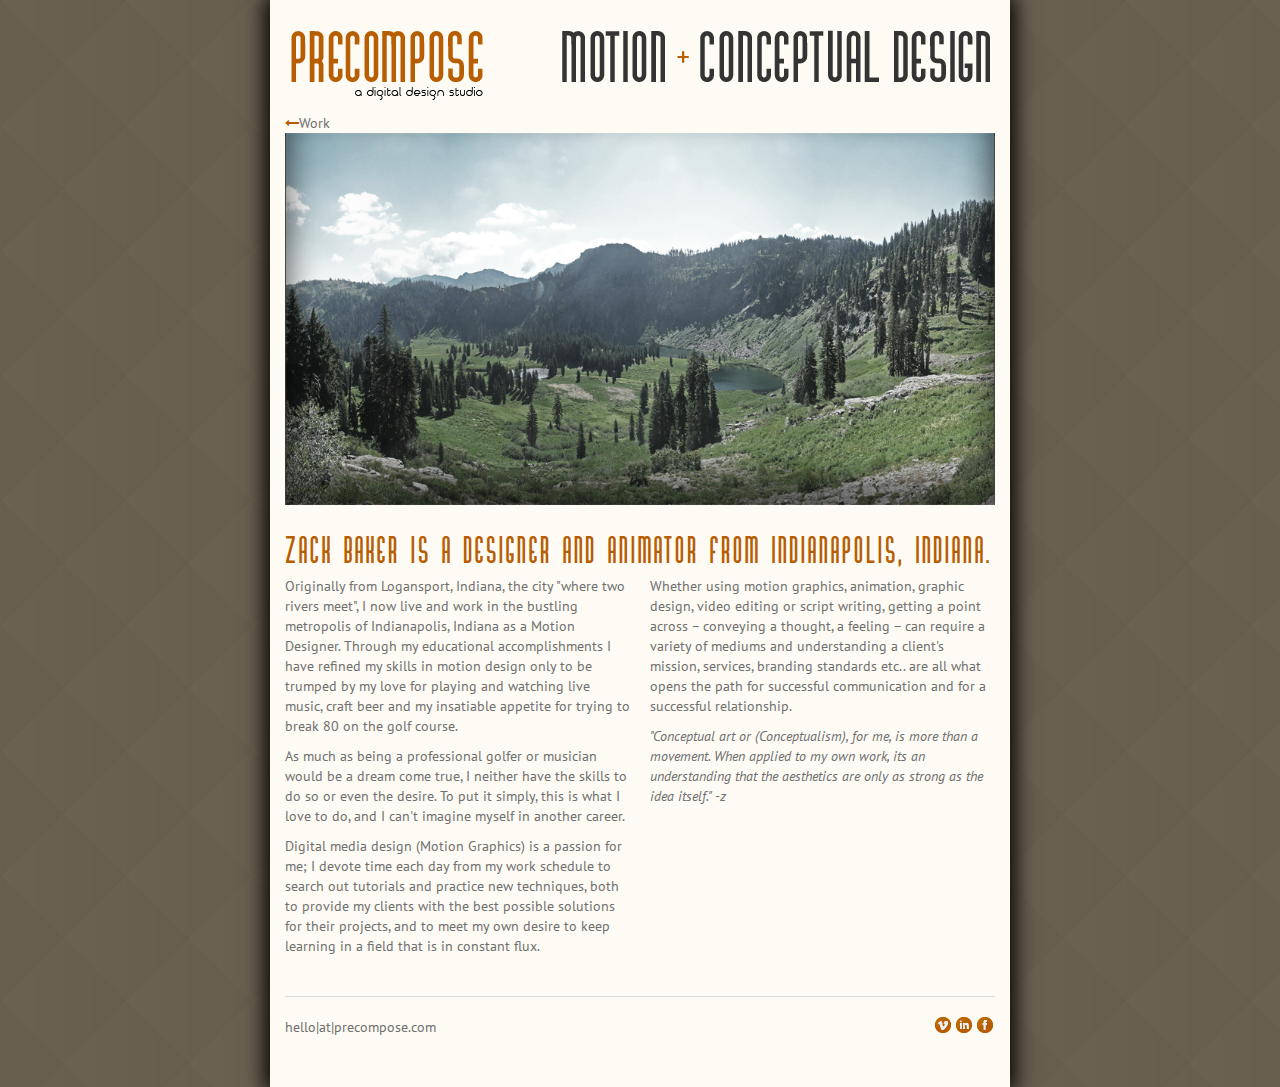
==== about.html @ dc4c1881 "..." ====
<!doctype html>
<html lang="en">
  <head>
    <meta charset="utf-8">
    <meta http-equiv="X-UA-Compatible" content="IE=edge">
    <meta name="viewport" content="width=device-width, initial-scale=1">
    <meta name="description" content="Precompose: frelance After Effects, Cinema 4d, (Motion Design) - Zack Baker" />
    <meta name="keywords" content="motion graphics, creative network, creative community, creative professional, creative professionals, social network, creative, precompose,zackbaker,afterefeects,cinema4d,photoshop,illustrator" />
    <title>Precompose | Motion + Conceptual Design</title>
    <link href='http://fonts.googleapis.com/css?family=PT+Sans:400,700,400italic,700italic' rel='stylesheet' type='text/css'>
	<script src="http://code.jquery.com/jquery-1.11.0.min.js"></script>
	<link rel="stylesheet" href="css/bootstrap.min.css">
	<link rel="stylesheet" href="css/main.css">
	
	<link href="http://netdna.bootstrapcdn.com/font-awesome/4.1.0/css/font-awesome.min.css" rel="stylesheet">
	<script src="js/bootstrap.min.js"></script>
    <script src="js/precompose.js"></script>
<!-- IE * fix for bootstrap -->
        <!--[if lt IE 9]>
            <link href="//cdn2.content.compendiumblog.com/uploads/user/12a67f85-8b31-465a-93a1-99f578338c75/f30e0815-ecbe-453c-a2aa-16ced8dba3cf/File/5edc054fa41fefdffcec1fa5dbf74fa3/sm_plus.css" rel="stylesheet"/>
            <link href="//cdn2.content.compendiumblog.com/uploads/user/12a67f85-8b31-465a-93a1-99f578338c75/f30e0815-ecbe-453c-a2aa-16ced8dba3cf/File/d87bc65678f68b7696004fa24219303e/md_plus.css" rel="stylesheet"/>
            <style>.container{width: 1170px;max-width: 100%}.hidden-lg, .hidden-md{display:none !important;}.visible-lg, .visible-md{display: block !important;}</style>
        <![endif]-->
  </head>       
    <body>
        <div class="container shadow">
            <div id="header">
                <div class="row">
                    <div id="logo" class="col-sm-12 logo hidden-xs">
                        <a href="./index.html">
  						<img src="images/logo.png"  />
					</a>
                    </div>
                </div>
                <nav id="navbar" class="navbar navbar-default navhide" role="navigation">
                    <div class="inner-nav container-fluid">
                    <!-- Brand and toggle get grouped for better mobile display -->
                        <div class="navbar-header">
                            <button type="button" class="navbar-toggle" data-toggle="collapse" data-target=".navbar-collapse">
                                <span class="sr-only">Toggle navigation</span>
                                <span class="icon-bar"></span>
                                <span class="icon-bar"></span>
                                <span class="icon-bar"></span>
                            </button>
                            
                        </div>
    
                        <!-- Collect the nav links, forms, and other content for toggling -->
                        <div class="collapse navbar-collapse .navbar-collapse">
                            <ul class="nav navbar-nav">
                                <li>
                                    <a href="about.html">about<span style="color:rgb(193,83,2);">.</span></a>
                                </li>
                                 <li>
                                    <a href="ZackBaker_Resume_2014.pdf" target="new">res<span style="color:rgb(193,83,2);">.</span></a>
                                </li>
                                <li>
                                    <a href="mailto:bakerzt@gmail.com?Subject=Hello Zack, from precompose..">contact<span style="color:rgb(193,83,2);">.</span></a>
                                </li>
                            </ul>
                        </div><!-- /.navbar-collapse -->
                    </div><!-- /.container-fluid -->
                </nav>
            </div>
            <div class="row">
                <div class="col-sm-12">
                	<span class="link">
                    	<a href="./index.html"> <i class="fa fa-long-arrow-left"></i>Work</a>
                    </span>
                </div>
			</div>
            <div class="row">
                <div class="col-sm-12">
                	<img src="images/landscape.png" />
                </div>
			</div>
            <div class="row">
                <div class="col-sm-12">
                    <h1>Zack Baker is a designer and animator from Indianapolis, Indiana.</h1>
                </div>
            </div>
            <div class="row">
                <div class="col-sm-6">
                	<p>Originally from Logansport, Indiana,  the city "where two rivers meet",
					I now live and work in the bustling metropolis of Indianapolis, Indiana 
					as a Motion Designer. Through my educational accomplishments I have
					refined my skills in motion design only to be  trumped by my love for
					playing and watching live music, craft beer and my insatiable appetite
					for trying to break 80 on  the golf course.</p>
                	<p>As much as being a professional golfer or musician would be a dream 
					come true, I neither have the skills to do so or even the desire. 
					To put it simply, this is what I love to do, and I can't imagine myself 
					in another career.</p>
                	<p>Digital media design (Motion Graphics) is a passion for me; I devote 
					time each day from my work schedule to search out tutorials and 
					practice new techniques, both to provide my clients with the best
					possible solutions for their projects, and to meet my own desire to 
					keep learning in a field that is in constant flux. </p>
                </div> 
                <div class="col-sm-6">
                	<p>Whether using motion graphics, animation, graphic design, video 
					editing or script writing, getting a point across  – conveying a thought,
					a feeling – can require a variety of mediums  and understanding a 
					client's mission, services,  branding standards etc..  are all what opens 
					the path for successful  communication and for a successful relationship.</p>
                	<p><em>"Conceptual art or (Conceptualism), for me, is more than a movement. 
					When applied to my own  work, its an understanding that the aesthetics are 
					only as strong as the idea itself."    -z</em></p>
                </div>
            </div>	
            <div class="footer">
                <div class="row">
                	<div class="col-sm-10 col-xs-8"><a href="mailto:bakerzt@gmail.com?Subject=Hello Zack, from precompose.." onClick="MakeRequestDemo('player','16160667')" target="_blank">hello|at|precompose.com</a></div>
                	<div class="col-sm-2 col-xs-4">
                        <div align="right" class="social-icons m-social pull-right">
                            	<a href="https://vimeo.com/user3989306" class="vimeo"></a>
                            	<a href="http://www.linkedin.com/in/zackbaker" class="linkedin"></a>
                            	<a href="https://www.facebook.com/pages/Precompose/161920553865277" class="facebook"></a>
                        </div>
                	</div>
                </div>
            </div>
        </div>
    </body>
</html>
---- css/main.css ----
@font-face {
    font-family: 'GabbaAllCaps';
    src: url('Gabba_All_Caps.otf');
    font-weight:400;
}
#conash3D0{ 
	display:none!important;
	visibility:hidden!important;}
#header{
	padding-bottom:15px;
}
p,a,li { font-size:14px;}
img {max-width: 100%;height: auto !important;}
a {color:rgb(112,112,112);}
a:hover {text-decoration:none;color:rgb(183,93,2);}
.link>a>i{color:rgb(183,93,2)}
body {
	background-color: rgb(90,80,62);
	background:url('../images/BG.png')0 0 repeat;
	color: rgb(112,112,112);
	font-family: 'PT Sans', sans-serif;
	font-size:12px; }
.body {
	padding-top: 51px;
}
.shadow {
	background: rgb(254,251,244);
	-webkit-box-shadow: 0 0 20px 5px rgba(0,0,0,1);
	box-shadow: 0 0 20px 5px rgba(0,0,0,1); }
#logo{
  border-bottom: 1px solid rgb(254,251,244) ;
  transition : border 1.5s ease; 
  -webkit-transition: border-color 1s ease;
  -moz-transition: border-color 1s ease;
  -o-transition: border-color 1s ease;
  -ms-transition: border-color 1s ease;
  transition: border-color 1s ease;   
       
}
#logo:hover{
   border-bottom: 1px solid #EEE;  
}
.logo {
	text-align:center;
	padding-top:30px;
	
}
.thumbnails img {padding:10px 0;}
.footer {border-top:1px solid rgb(220,218,212);margin:30px 0;padding:20px 0; }
.m-social {
	margin:0px;
	width:63px;
}
.social-icons a.vimeo{
	display:inline-block;
	width: 18px; 
	height: 16px; 
	background-image:url(../images/socialSprite.png); 
	background-repeat: no-repeat; 
	background-position: 0px 0px; 
}
.social-icons a.vimeo:hover{
	filter: url(filters.svg#grayscale); /* Firefox 3.5+ */
    filter: gray; /* IE6-9 */
    -webkit-filter: grayscale(1);
    filter: url("data:image/svg+xml;utf8,<svg xmlns=\'http://www.w3.org/2000/svg\'><filter id=\'grayscale\'><feColorMatrix type=\'matrix\' values=\'0.3333 0.3333 0.3333 0 0 0.3333 0.3333 0.3333 0 0 0.3333 0.3333 0.3333 0 0 0 0 0 1 0\'/></filter></svg>#grayscale"); /* Firefox 3.5+ */
    filter: grayscale(100%);
}
.social-icons a.facebook{
	display:inline-block;
	width: 18px; 
	height: 16px; 
	background-image:url(../images/socialSprite.png); 
	background-repeat: no-repeat; 
	background-position: -47px 0px; 
}
.social-icons a.facebook:hover{
	filter: url(filters.svg#grayscale); /* Firefox 3.5+ */
    filter: gray; /* IE6-9 */
    -webkit-filter: grayscale(1);
    filter: url("data:image/svg+xml;utf8,<svg xmlns=\'http://www.w3.org/2000/svg\'><filter id=\'grayscale\'><feColorMatrix type=\'matrix\' values=\'0.3333 0.3333 0.3333 0 0 0.3333 0.3333 0.3333 0 0 0.3333 0.3333 0.3333 0 0 0 0 0 1 0\'/></filter></svg>#grayscale"); /* Firefox 3.5+ */
    filter: grayscale(100%);
}
.social-icons a.linkedin{
	display:inline-block;
	width: 18px; 
	height: 16px; 
	background-image:url(../images/socialSprite.png); 
	background-repeat: no-repeat; 
	background-position: -23px 0px; 
}
.social-icons a.linkedin:hover{
	filter: url(filters.svg#grayscale); /* Firefox 3.5+ */
    filter: gray; /* IE6-9 */
    -webkit-filter: grayscale(1);
    filter: url("data:image/svg+xml;utf8,<svg xmlns=\'http://www.w3.org/2000/svg\'><filter id=\'grayscale\'><feColorMatrix type=\'matrix\' values=\'0.3333 0.3333 0.3333 0 0 0.3333 0.3333 0.3333 0 0 0.3333 0.3333 0.3333 0 0 0 0 0 1 0\'/></filter></svg>#grayscale"); /* Firefox 3.5+ */
    filter: grayscale(100%);

}
/* Bootstrap Override */
.col-xs-1, .col-sm-1, .col-md-1, .col-lg-1, .col-xs-2, .col-sm-2, .col-md-2, .col-lg-2, .col-xs-3, .col-sm-3, .col-md-3, .col-lg-3, .col-xs-4, .col-sm-4, .col-md-4, .col-lg-4, .col-xs-5, .col-sm-5, .col-md-5, .col-lg-5, .col-xs-6, .col-sm-6, .col-md-6, .col-lg-6, .col-xs-7, .col-sm-7, .col-md-7, .col-lg-7, .col-xs-8, .col-sm-8, .col-md-8, .col-lg-8, .col-xs-9, .col-sm-9, .col-md-9, .col-lg-9, .col-xs-10, .col-sm-10, .col-md-10, .col-lg-10, .col-xs-11, .col-sm-11, .col-md-11, .col-lg-11, .col-xs-12, .col-sm-12, .col-md-12, .col-lg-12 {
position: relative;
min-height: 1px;
padding-left: 10px;
padding-right: 10px;
}
.row {
margin-left: -10px;
margin-right: -10px;
}
h1 {
font-family: 'GabbaAllCaps', Arial;
color:rgb(183,93,2);
font-size:37px;
letter-spacing:3px;}
h2 {
color:rgb(183,93,2);
font-size:14px;
font-weight:bold;}
.navbar-default .navbar-toggle {
border-color: transparent;
}
.navbar-default .navbar-toggle .icon-bar {
background-color: rgb(183,93,2);
}
.navbar-default .navbar-toggle:hover, .navbar-default .navbar-toggle:focus {
background-color: rgb(112,112,112);
}
.navbar-default {
	
background-color: transparent;
border-color: transparent;
margin-bottom:-5px;
}
.navbar-nav {
float: none;
margin: 0;
text-align: center;
}
.navbar-nav>li {
float: none!important;
display:inline-block;
text-align:center;
background-color:rgb(254,251,244);
}
.navbar .navbar-nav>li>a {
color: rgb(52,52,52);
font-size:36px;
font-family: 'GabbaAllCaps', Arial;
}
#navbar {
    overflow: hidden;
	min-height:0px;
	-webkit-transition: max-height 1s ease-in-out;
    -moz-transition: max-height 1s ease-in-out;
	-ms-transition: max-height 1s ease-in-out;
	-o-transition: max-height 1s ease-in-out;
    transition: max-height 1s ease-in-out;
	-webkit-transition-duration: 1s ease-in-out;
	-webkit-transition-duration: margin 0s ease-in-out;
	-moz-transition-duration: 1s ease-in-out;
	-moz-transition-duration: margin 0s;
	-o-transition-duration: 1s ease-in-out;
	-o-transition-duration: margin 0s;
	-ms-transition-duration: 1s ease-in-out;
	-ms-transition-duration:margin 0s ease-in-out;
	transition-duration: 1s ease-in-out;
	transition-duration:margin 0s ease-in-out;
	
}
#description {
    overflow: hidden;
	min-height:0px;
	-webkit-transition: max-height 1s ease-in-out;
    -moz-transition: max-height 1s ease-in-out;
    transition: max-height 1s ease-in-out;
	-webkit-transition-duration: 1s ease-in-out;
	-webkit-transition-duration: margin 0s ease-in-out;
	-moz-transition-duration: 1s ease-in-out;
	-moz-transition-duration: margin 0s;
	-o-transition-duration: 1s ease-in-out;
	-o-transition-duration: margin 0s;
	-ms-transition-duration: 1s ease-in-out;
	-ms-transition-duration:margin 0s ease-in-out;
	transition-duration: 1s ease-in-out;
	transition-duration:margin 0s ease-in-out;
	
}
.navhide{
    max-height: 0px;

}
.navbar-fixed-top {
}
.navshow{
    max-height: 500px;  
}
.container{
	background:rgb(254,251,244);
}
.shadow {
	-webkit-box-shadow: 0 20px 0 5px rgba(0,0,0,1);
	box-shadow: 0 0 20px 5px rgba(0,0,0,1);
}

.content-padding {
	padding-top:50px; 
}

@grid-float-breakpoint:     768px;
@media (min-width: 768px){
.container {
width: 740px;
}
}
@media (min-width: 992px){
.container {
width: 740px;
}
}
@media (min-width: 1200px){
.container {
width: 740px;
}
.link{rbg(112,112,112,)}
.link:hover{rgb(183,93,2)}
}
/* bootstrap 3 helpers */

.navbar-form input, .form-inline input {
	width:auto;
}

header {
	height:280px;
    background-color:#eee;
}
.brand { display: block; width: 223px; height: 57px; background-image:url(../images/logo.png); background-repeat: no-repeat; background-position: 25px 0px; }
.embed-container { position: relative; padding-bottom: 56.25%; height: 0; overflow: hidden; max-width: 100%; height: auto; } .embed-container iframe, .embed-container object, .embed-container embed { position: absolute; top: 0; left: 0; width: 100%; height: 100%; }
.selectedImage {
    opacity: 0.4;
    filter: alpha(opacity=40); /* msie */
}

/* or */

.wrapper {
	filter: url(filters.svg#grayscale); /* Firefox 3.5+ */
    filter: gray; /* IE6-9 */
    -webkit-filter: grayscale(1);
    filter: url("data:image/svg+xml;utf8,<svg xmlns=\'http://www.w3.org/2000/svg\'><filter id=\'grayscale\'><feColorMatrix type=\'matrix\' values=\'0.3333 0.3333 0.3333 0 0 0.3333 0.3333 0.3333 0 0 0.3333 0.3333 0.3333 0 0 0 0 0 1 0\'/></filter></svg>#grayscale"); /* Firefox 3.5+ */
    filter: grayscale(100%);
    opacity: 0.5;
}
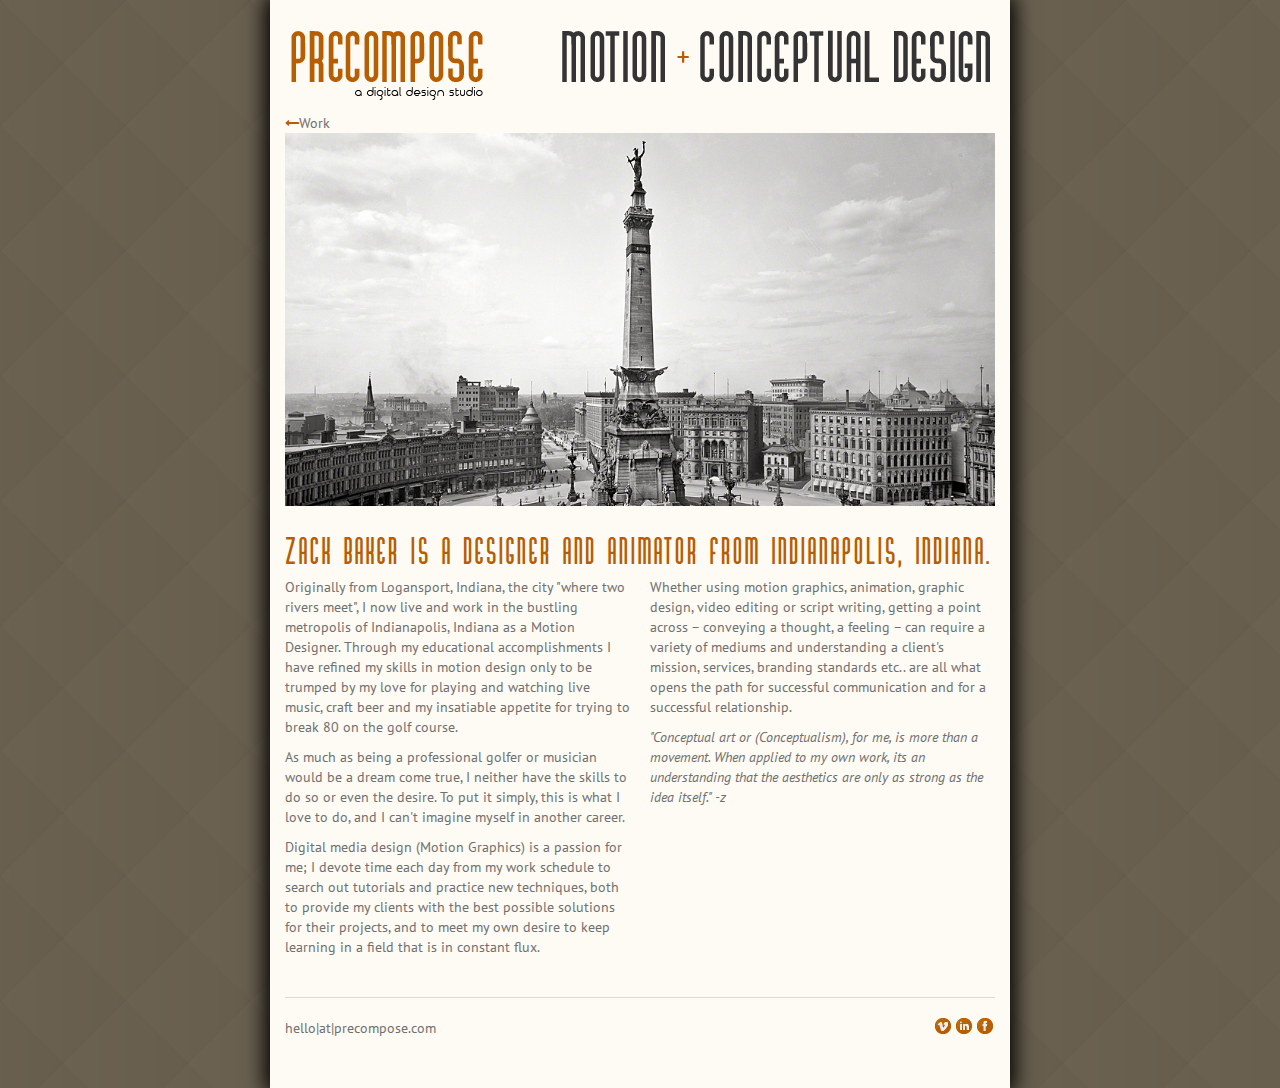
==== commit fbebfd9a: "about page image, css fix, favicon, and captions" ====
--- a/about.html
+++ b/about.html
@@ -71,7 +71,7 @@
 			</div>
             <div class="row">
                 <div class="col-sm-12">
-                	<img src="images/landscape.png" />
+                	<img src="images/aboutIndy.jpg" />
                 </div>
 			</div>
             <div class="row">
--- a/css/main.css
+++ b/css/main.css
@@ -165,7 +165,6 @@
 	-ms-transition-duration: 1s ease-in-out;
 	-ms-transition-duration:margin 0s ease-in-out;
 	transition-duration: 1s ease-in-out;
-	transition-duration:margin 0s ease-in-out;
 	
 }
 #description {
